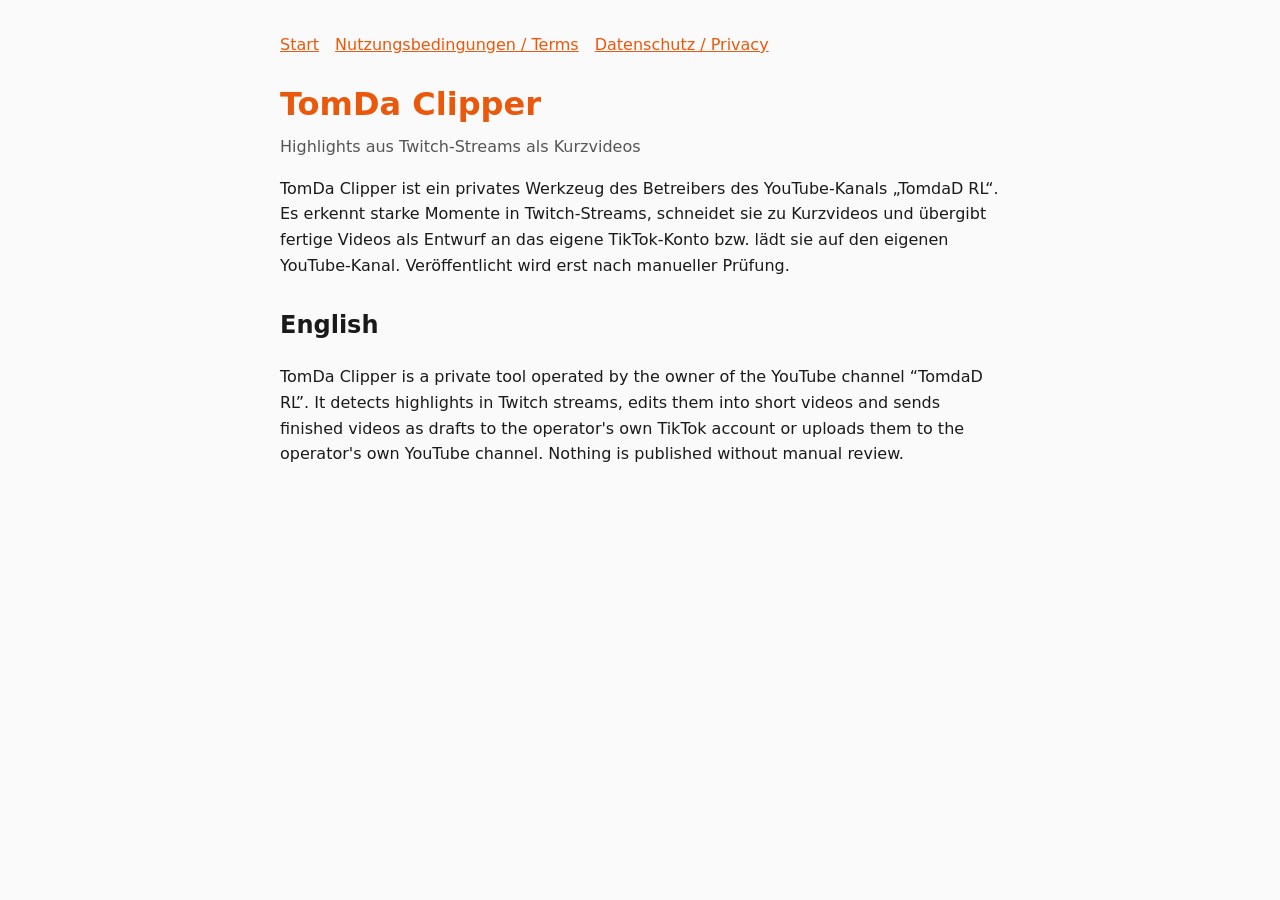
==== index.html @ 89193373 "Add website, terms and privacy pages for TomDa Clipper Co-Authored-By: Claude Opus 5.5 <noreply@anth" ====
<!doctype html><html lang="de"><head><meta charset="utf-8"><meta name="viewport" content="width=device-width,initial-scale=1"><title>TomDa Clipper</title><link rel="stylesheet" href="style.css"></head><body>
<nav><a href="./">Start</a><a href="terms.html">Nutzungsbedingungen / Terms</a><a href="privacy.html">Datenschutz / Privacy</a></nav>
<h1>TomDa Clipper</h1><p class="meta">Highlights aus Twitch-Streams als Kurzvideos</p>
<p>TomDa Clipper ist ein privates Werkzeug des Betreibers des YouTube-Kanals „TomdaD RL“. Es erkennt starke Momente in Twitch-Streams, schneidet sie zu Kurzvideos und übergibt fertige Videos als Entwurf an das eigene TikTok-Konto bzw. lädt sie auf den eigenen YouTube-Kanal. Veröffentlicht wird erst nach manueller Prüfung.</p>
<h2>English</h2>
<p>TomDa Clipper is a private tool operated by the owner of the YouTube channel “TomdaD RL”. It detects highlights in Twitch streams, edits them into short videos and sends finished videos as drafts to the operator's own TikTok account or uploads them to the operator's own YouTube channel. Nothing is published without manual review.</p>
</body></html>
---- style.css ----
:root{--bg:#fafafa;--fg:#1a1a1a;--muted:#555;--accent:#ea580c}
@media (prefers-color-scheme:dark){:root{--bg:#141414;--fg:#eee;--muted:#aaa}}
body{background:var(--bg);color:var(--fg);font:16px/1.6 system-ui,-apple-system,sans-serif;max-width:720px;margin:0 auto;padding:32px 16px}
h1{color:var(--accent);margin-bottom:4px}h2{margin-top:28px}p.meta{color:var(--muted);margin-top:0}
nav a{margin-right:16px;color:var(--accent)}
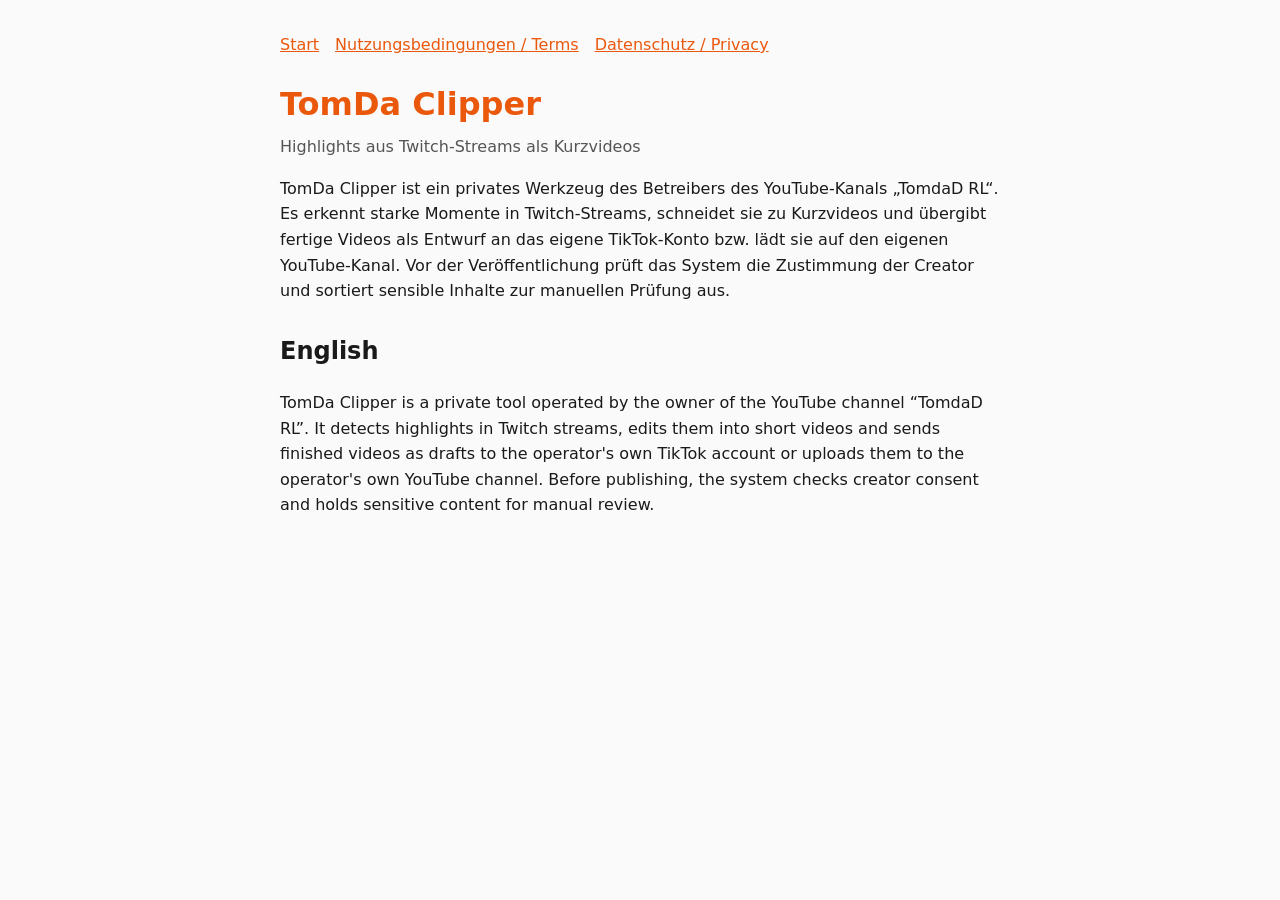
==== commit 1576840a: "Describe automated review accurately Co-Authored-By: Claude Opus 5.5 <noreply@anthropic.com>" ====
--- a/index.html
+++ b/index.html
@@ -1,7 +1,7 @@
 <!doctype html><html lang="de"><head><meta charset="utf-8"><meta name="viewport" content="width=device-width,initial-scale=1"><title>TomDa Clipper</title><link rel="stylesheet" href="style.css"></head><body>
 <nav><a href="./">Start</a><a href="terms.html">Nutzungsbedingungen / Terms</a><a href="privacy.html">Datenschutz / Privacy</a></nav>
 <h1>TomDa Clipper</h1><p class="meta">Highlights aus Twitch-Streams als Kurzvideos</p>
-<p>TomDa Clipper ist ein privates Werkzeug des Betreibers des YouTube-Kanals „TomdaD RL“. Es erkennt starke Momente in Twitch-Streams, schneidet sie zu Kurzvideos und übergibt fertige Videos als Entwurf an das eigene TikTok-Konto bzw. lädt sie auf den eigenen YouTube-Kanal. Veröffentlicht wird erst nach manueller Prüfung.</p>
+<p>TomDa Clipper ist ein privates Werkzeug des Betreibers des YouTube-Kanals „TomdaD RL“. Es erkennt starke Momente in Twitch-Streams, schneidet sie zu Kurzvideos und übergibt fertige Videos als Entwurf an das eigene TikTok-Konto bzw. lädt sie auf den eigenen YouTube-Kanal. Vor der Veröffentlichung prüft das System die Zustimmung der Creator und sortiert sensible Inhalte zur manuellen Prüfung aus.</p>
 <h2>English</h2>
-<p>TomDa Clipper is a private tool operated by the owner of the YouTube channel “TomdaD RL”. It detects highlights in Twitch streams, edits them into short videos and sends finished videos as drafts to the operator's own TikTok account or uploads them to the operator's own YouTube channel. Nothing is published without manual review.</p>
+<p>TomDa Clipper is a private tool operated by the owner of the YouTube channel “TomdaD RL”. It detects highlights in Twitch streams, edits them into short videos and sends finished videos as drafts to the operator's own TikTok account or uploads them to the operator's own YouTube channel. Before publishing, the system checks creator consent and holds sensitive content for manual review.</p>
 </body></html>
